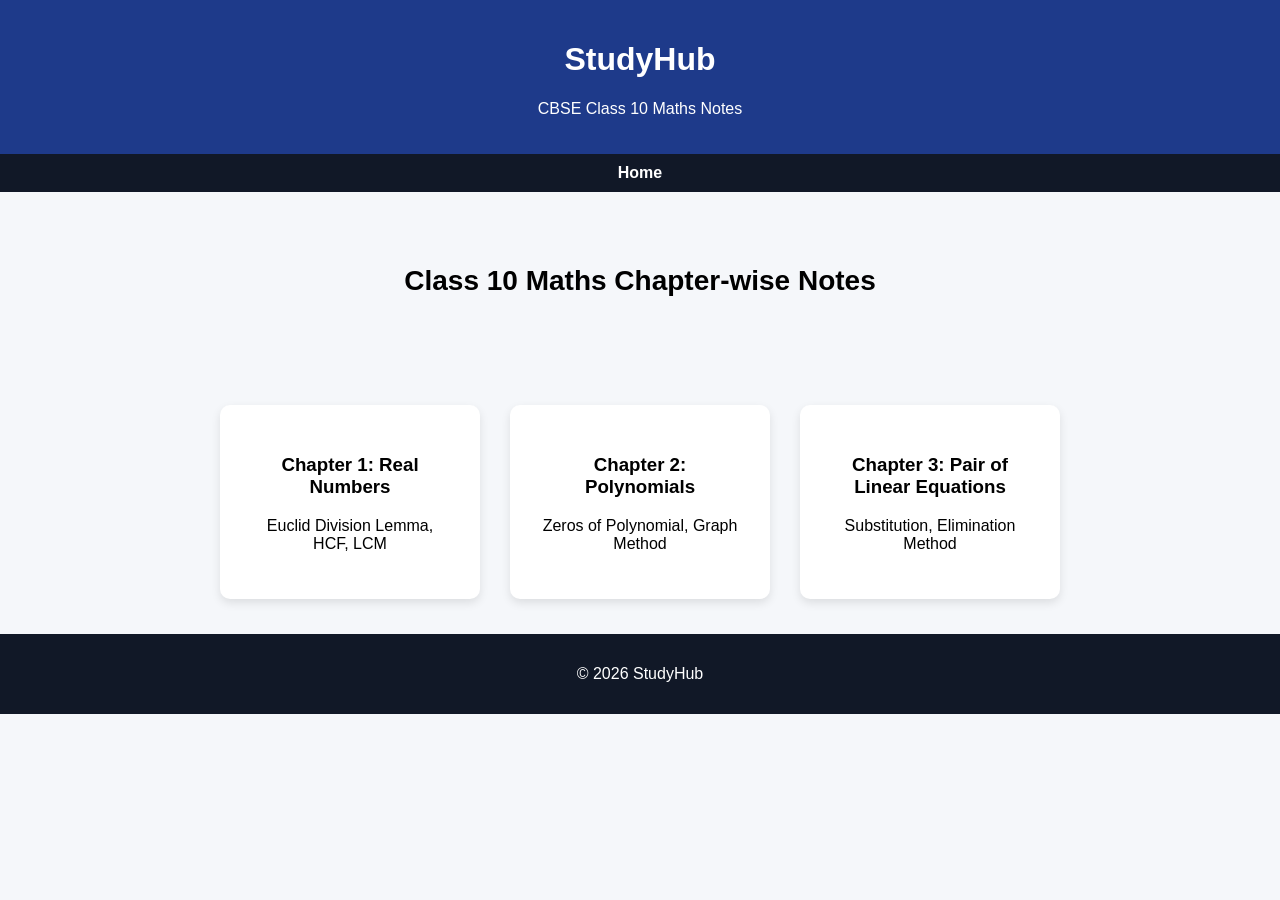
==== maths.html @ 0c1f5a29 "Add initial maths.html structure and content" ====
<!DOCTYPE html>
<html>
<head>
    <title>Maths Notes | StudyHub</title>
    <link rel="stylesheet" href="style.css">
</head>
<body>

<header>
    <h1>StudyHub</h1>
    <p>CBSE Class 10 Maths Notes</p>
</header>

<nav>
    <a href="index.html">Home</a>
</nav>

<section class="hero">
    <h2>Class 10 Maths Chapter-wise Notes</h2>
</section>

<section class="subjects">

    <div class="card">
        <h3>Chapter 1: Real Numbers</h3>
        <p>Euclid Division Lemma, HCF, LCM</p>
    </div>

    <div class="card">
        <h3>Chapter 2: Polynomials</h3>
        <p>Zeros of Polynomial, Graph Method</p>
    </div>

    <div class="card">
        <h3>Chapter 3: Pair of Linear Equations</h3>
        <p>Substitution, Elimination Method</p>
    </div>

</section>

<footer>
    <p>© 2026 StudyHub</p>
</footer>

</body>
</html>
---- style.css ----
body {
    margin: 0;
    font-family: Arial, sans-serif;
    background: #f5f7fa;
    text-align: center;
}

header {
    background: #1e3a8a;
    color: white;
    padding: 20px;
}

nav {
    background: #111827;
    padding: 10px;
}

nav a {
    color: white;
    margin: 0 15px;
    text-decoration: none;
    font-weight: bold;
}

nav a:hover {
    color: #60a5fa;
}

.hero {
    padding: 50px 20px;
}

.hero h2 {
    font-size: 28px;
}

.hero button {
    padding: 10px 20px;
    background: #2563eb;
    color: white;
    border: none;
    cursor: pointer;
    border-radius: 5px;
}

.hero button:hover {
    background: #1d4ed8;
}

.subjects {
    display: flex;
    flex-wrap: wrap;
    justify-content: center;
    padding: 20px;
}

.card {
    background: white;
    margin: 15px;
    padding: 30px;
    width: 200px;
    box-shadow: 0 4px 10px rgba(0,0,0,0.1);
    border-radius: 10px;
    cursor: pointer;
    transition: 0.3s;
}

.card:hover {
    transform: scale(1.05);
}

.ads {
    margin: 40px;
    padding: 20px;
    background: #e5e7eb;
}

footer {
    background: #111827;
    color: white;
    padding: 15px;
}
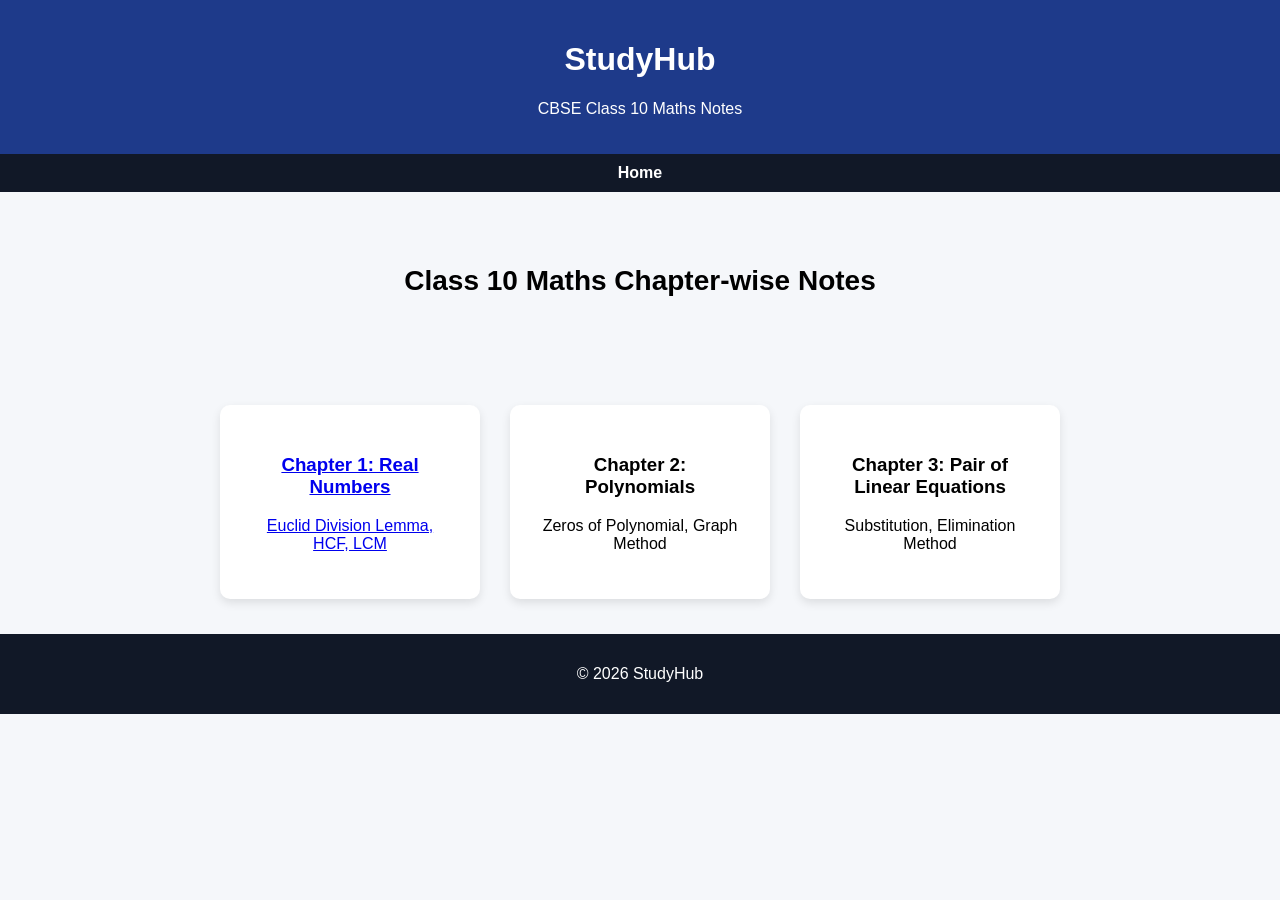
==== commit 4128bff6: "Add link for Chapter 1: Real Numbers section" ====
--- a/maths.html
+++ b/maths.html
@@ -21,11 +21,12 @@
 
 <section class="subjects">
 
-    <div class="card">
-        <h3>Chapter 1: Real Numbers</h3>
-        <p>Euclid Division Lemma, HCF, LCM</p>
-    </div>
-
+    <a href="real-numbers.html">
+<div class="card">
+    <h3>Chapter 1: Real Numbers</h3>
+    <p>Euclid Division Lemma, HCF, LCM</p>
+</div>
+</a>
     <div class="card">
         <h3>Chapter 2: Polynomials</h3>
         <p>Zeros of Polynomial, Graph Method</p>
